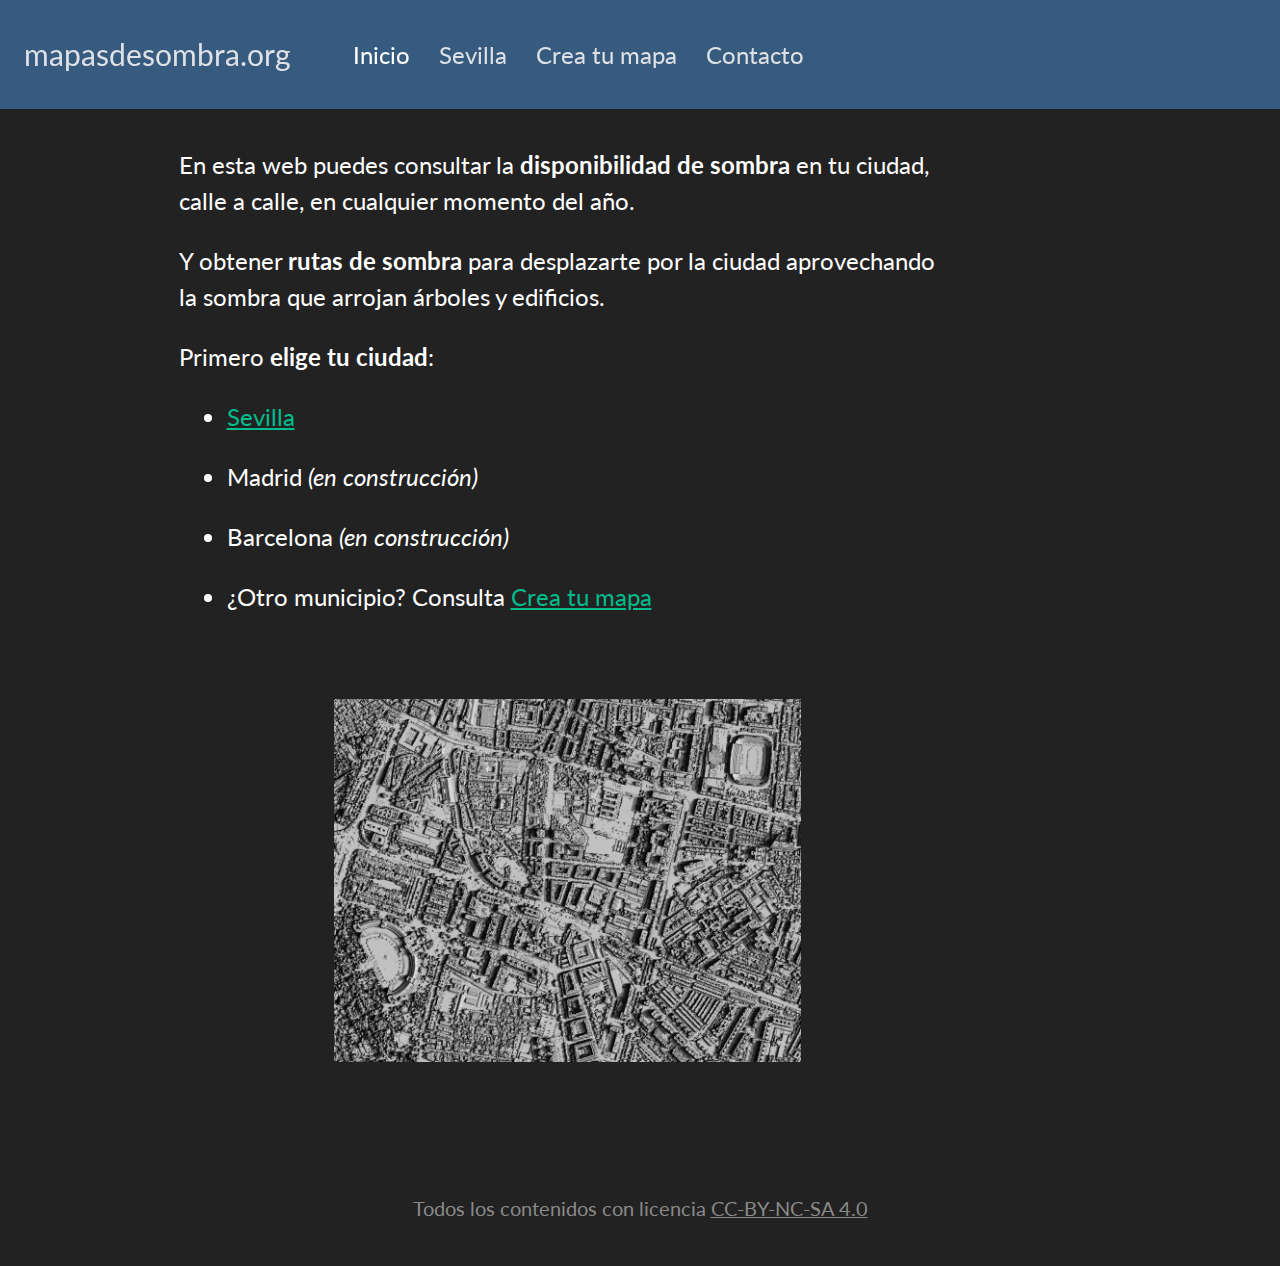
==== docs/index.html @ d0a60e8b "add rendered site (docs folder)" ====
<!DOCTYPE html>
<html xmlns="http://www.w3.org/1999/xhtml" lang="en" xml:lang="en"><head>

<meta charset="utf-8">
<meta name="generator" content="quarto-1.1.189">

<meta name="viewport" content="width=device-width, initial-scale=1.0, user-scalable=yes">


<title>mapasdesombra.org</title>
<style>
code{white-space: pre-wrap;}
span.smallcaps{font-variant: small-caps;}
div.columns{display: flex; gap: min(4vw, 1.5em);}
div.column{flex: auto; overflow-x: auto;}
div.hanging-indent{margin-left: 1.5em; text-indent: -1.5em;}
ul.task-list{list-style: none;}
ul.task-list li input[type="checkbox"] {
  width: 0.8em;
  margin: 0 0.8em 0.2em -1.6em;
  vertical-align: middle;
}
</style>


<script src="site_libs/quarto-nav/quarto-nav.js"></script>
<script src="site_libs/quarto-nav/headroom.min.js"></script>
<script src="site_libs/clipboard/clipboard.min.js"></script>
<script src="site_libs/quarto-html/quarto.js"></script>
<script src="site_libs/quarto-html/popper.min.js"></script>
<script src="site_libs/quarto-html/tippy.umd.min.js"></script>
<script src="site_libs/quarto-html/anchor.min.js"></script>
<link href="site_libs/quarto-html/tippy.css" rel="stylesheet">
<link href="site_libs/quarto-html/quarto-syntax-highlighting-dark.css" rel="stylesheet" id="quarto-text-highlighting-styles">
<script src="site_libs/bootstrap/bootstrap.min.js"></script>
<link href="site_libs/bootstrap/bootstrap-icons.css" rel="stylesheet">
<link href="site_libs/bootstrap/bootstrap.min.css" rel="stylesheet" id="quarto-bootstrap" data-mode="dark">
<script id="quarto-search-options" type="application/json">{
  "language": {
    "search-no-results-text": "No results",
    "search-matching-documents-text": "matching documents",
    "search-copy-link-title": "Copy link to search",
    "search-hide-matches-text": "Hide additional matches",
    "search-more-match-text": "more match in this document",
    "search-more-matches-text": "more matches in this document",
    "search-clear-button-title": "Clear",
    "search-detached-cancel-button-title": "Cancel",
    "search-submit-button-title": "Submit"
  }
}</script>


<link rel="stylesheet" href="styles.css">
</head>

<body class="nav-fixed">

<div id="quarto-search-results"></div>
  <header id="quarto-header" class="headroom fixed-top">
    <nav class="navbar navbar-expand-lg navbar-dark ">
      <div class="navbar-container container-fluid">
      <div class="navbar-brand-container">
    <a class="navbar-brand" href="./index.html">
    <span class="navbar-title">mapasdesombra.org</span>
    </a>
  </div>
          <button class="navbar-toggler" type="button" data-bs-toggle="collapse" data-bs-target="#navbarCollapse" aria-controls="navbarCollapse" aria-expanded="false" aria-label="Toggle navigation" onclick="if (window.quartoToggleHeadroom) { window.quartoToggleHeadroom(); }">
  <span class="navbar-toggler-icon"></span>
</button>
          <div class="collapse navbar-collapse" id="navbarCollapse">
            <ul class="navbar-nav navbar-nav-scroll me-auto">
  <li class="nav-item">
    <a class="nav-link active" href="./index.html" aria-current="page">Inicio</a>
  </li>  
  <li class="nav-item">
    <a class="nav-link" href="./Sevilla.html">Sevilla</a>
  </li>  
  <li class="nav-item">
    <a class="nav-link" href="./crea-tu-mapa.html">Crea tu mapa</a>
  </li>  
  <li class="nav-item">
    <a class="nav-link" href="./contacto.html">Contacto</a>
  </li>  
</ul>
          </div> <!-- /navcollapse -->
      </div> <!-- /container-fluid -->
    </nav>
</header>
<!-- content -->
<div id="quarto-content" class="quarto-container page-columns page-rows-contents page-layout-article page-navbar">
<!-- sidebar -->
<!-- margin-sidebar -->
    <div id="quarto-margin-sidebar" class="sidebar margin-sidebar">
        
    </div>
<!-- main -->
<main class="content" id="quarto-document-content">



<p>En esta web puedes consultar la <strong>disponibilidad de sombra</strong> en tu ciudad, calle a calle, en cualquier momento del año.</p>
<p>Y obtener <strong>rutas de sombra</strong> para desplazarte por la ciudad aprovechando la sombra que arrojan árboles y edificios.</p>
<p>Primero <strong>elige tu ciudad</strong>:</p>
<ul>
<li><p><a href="./Sevilla.html">Sevilla</a></p></li>
<li><p>Madrid <em>(en construcción)</em></p></li>
<li><p>Barcelona <em>(en construcción)</em></p></li>
<li><p>¿Otro municipio? Consulta <a href="./crea-tu-mapa.html">Crea tu mapa</a></p></li>
</ul>
<p><br></p>
<div class="quarto-figure quarto-figure-center">
<figure class="figure">
<p><img src="img/sombras.png" class="img-fluid figure-img" style="width:60.0%"></p>
</figure>
</div>



</main> <!-- /main -->
<script id="quarto-html-after-body" type="application/javascript">
window.document.addEventListener("DOMContentLoaded", function (event) {
  const toggleBodyColorMode = (bsSheetEl) => {
    const mode = bsSheetEl.getAttribute("data-mode");
    const bodyEl = window.document.querySelector("body");
    if (mode === "dark") {
      bodyEl.classList.add("quarto-dark");
      bodyEl.classList.remove("quarto-light");
    } else {
      bodyEl.classList.add("quarto-light");
      bodyEl.classList.remove("quarto-dark");
    }
  }
  const toggleBodyColorPrimary = () => {
    const bsSheetEl = window.document.querySelector("link#quarto-bootstrap");
    if (bsSheetEl) {
      toggleBodyColorMode(bsSheetEl);
    }
  }
  toggleBodyColorPrimary();  
  const icon = "";
  const anchorJS = new window.AnchorJS();
  anchorJS.options = {
    placement: 'right',
    icon: icon
  };
  anchorJS.add('.anchored');
  const clipboard = new window.ClipboardJS('.code-copy-button', {
    target: function(trigger) {
      return trigger.previousElementSibling;
    }
  });
  clipboard.on('success', function(e) {
    // button target
    const button = e.trigger;
    // don't keep focus
    button.blur();
    // flash "checked"
    button.classList.add('code-copy-button-checked');
    var currentTitle = button.getAttribute("title");
    button.setAttribute("title", "Copied!");
    setTimeout(function() {
      button.setAttribute("title", currentTitle);
      button.classList.remove('code-copy-button-checked');
    }, 1000);
    // clear code selection
    e.clearSelection();
  });
  function tippyHover(el, contentFn) {
    const config = {
      allowHTML: true,
      content: contentFn,
      maxWidth: 500,
      delay: 100,
      arrow: false,
      appendTo: function(el) {
          return el.parentElement;
      },
      interactive: true,
      interactiveBorder: 10,
      theme: 'quarto',
      placement: 'bottom-start'
    };
    window.tippy(el, config); 
  }
  const noterefs = window.document.querySelectorAll('a[role="doc-noteref"]');
  for (var i=0; i<noterefs.length; i++) {
    const ref = noterefs[i];
    tippyHover(ref, function() {
      // use id or data attribute instead here
      let href = ref.getAttribute('data-footnote-href') || ref.getAttribute('href');
      try { href = new URL(href).hash; } catch {}
      const id = href.replace(/^#\/?/, "");
      const note = window.document.getElementById(id);
      return note.innerHTML;
    });
  }
  var bibliorefs = window.document.querySelectorAll('a[role="doc-biblioref"]');
  for (var i=0; i<bibliorefs.length; i++) {
    const ref = bibliorefs[i];
    const cites = ref.parentNode.getAttribute('data-cites').split(' ');
    tippyHover(ref, function() {
      var popup = window.document.createElement('div');
      cites.forEach(function(cite) {
        var citeDiv = window.document.createElement('div');
        citeDiv.classList.add('hanging-indent');
        citeDiv.classList.add('csl-entry');
        var biblioDiv = window.document.getElementById('ref-' + cite);
        if (biblioDiv) {
          citeDiv.innerHTML = biblioDiv.innerHTML;
        }
        popup.appendChild(citeDiv);
      });
      return popup.innerHTML;
    });
  }
});
</script>
</div> <!-- /content -->
<footer class="footer">
  <div class="nav-footer">
      <div class="nav-footer-center">Todos los contenidos con licencia <a href="https://creativecommons.org/licenses/by-nc-sa/4.0/deed.es">CC-BY-NC-SA 4.0</a></div>
  </div>
</footer>



</body></html>
---- docs/site_libs/quarto-html/tippy.css ----
.tippy-box[data-animation=fade][data-state=hidden]{opacity:0}[data-tippy-root]{max-width:calc(100vw - 10px)}.tippy-box{position:relative;background-color:#333;color:#fff;border-radius:4px;font-size:14px;line-height:1.4;white-space:normal;outline:0;transition-property:transform,visibility,opacity}.tippy-box[data-placement^=top]>.tippy-arrow{bottom:0}.tippy-box[data-placement^=top]>.tippy-arrow:before{bottom:-7px;left:0;border-width:8px 8px 0;border-top-color:initial;transform-origin:center top}.tippy-box[data-placement^=bottom]>.tippy-arrow{top:0}.tippy-box[data-placement^=bottom]>.tippy-arrow:before{top:-7px;left:0;border-width:0 8px 8px;border-bottom-color:initial;transform-origin:center bottom}.tippy-box[data-placement^=left]>.tippy-arrow{right:0}.tippy-box[data-placement^=left]>.tippy-arrow:before{border-width:8px 0 8px 8px;border-left-color:initial;right:-7px;transform-origin:center left}.tippy-box[data-placement^=right]>.tippy-arrow{left:0}.tippy-box[data-placement^=right]>.tippy-arrow:before{left:-7px;border-width:8px 8px 8px 0;border-right-color:initial;transform-origin:center right}.tippy-box[data-inertia][data-state=visible]{transition-timing-function:cubic-bezier(.54,1.5,.38,1.11)}.tippy-arrow{width:16px;height:16px;color:#333}.tippy-arrow:before{content:"";position:absolute;border-color:transparent;border-style:solid}.tippy-content{position:relative;padding:5px 9px;z-index:1}
---- docs/site_libs/quarto-html/quarto-syntax-highlighting-dark.css ----
/* quarto syntax highlight colors */
:root {
  --quarto-hl-al-color: #f07178;
  --quarto-hl-an-color: #d4d0ab;
  --quarto-hl-at-color: #00e0e0;
  --quarto-hl-bn-color: #d4d0ab;
  --quarto-hl-bu-color: #abe338;
  --quarto-hl-ch-color: #abe338;
  --quarto-hl-co-color: #f8f8f2;
  --quarto-hl-cv-color: #ffd700;
  --quarto-hl-cn-color: #ffd700;
  --quarto-hl-cf-color: #ffa07a;
  --quarto-hl-dt-color: #ffa07a;
  --quarto-hl-dv-color: #d4d0ab;
  --quarto-hl-do-color: #f8f8f2;
  --quarto-hl-er-color: #f07178;
  --quarto-hl-ex-color: #00e0e0;
  --quarto-hl-fl-color: #d4d0ab;
  --quarto-hl-fu-color: #ffa07a;
  --quarto-hl-im-color: #abe338;
  --quarto-hl-in-color: #d4d0ab;
  --quarto-hl-kw-color: #ffa07a;
  --quarto-hl-op-color: #ffa07a;
  --quarto-hl-ot-color: #00e0e0;
  --quarto-hl-pp-color: #dcc6e0;
  --quarto-hl-re-color: #00e0e0;
  --quarto-hl-sc-color: #abe338;
  --quarto-hl-ss-color: #abe338;
  --quarto-hl-st-color: #abe338;
  --quarto-hl-va-color: #00e0e0;
  --quarto-hl-vs-color: #abe338;
  --quarto-hl-wa-color: #dcc6e0;
}

/* other quarto variables */
:root {
  --quarto-font-monospace: SFMono-Regular, Menlo, Monaco, Consolas, "Liberation Mono", "Courier New", monospace;
}

code span.al {
  font-weight: bold;
  color: #f07178;
}

code span.an {
  color: #d4d0ab;
}

code span.at {
  color: #00e0e0;
}

code span.bn {
  color: #d4d0ab;
}

code span.bu {
  color: #abe338;
}

code span.ch {
  color: #abe338;
}

code span.co {
  font-style: italic;
  color: #f8f8f2;
}

code span.cv {
  color: #ffd700;
}

code span.cn {
  color: #ffd700;
}

code span.cf {
  font-weight: bold;
  color: #ffa07a;
}

code span.dt {
  color: #ffa07a;
}

code span.dv {
  color: #d4d0ab;
}

code span.do {
  color: #f8f8f2;
}

code span.er {
  color: #f07178;
  text-decoration: underline;
}

code span.ex {
  font-weight: bold;
  color: #00e0e0;
}

code span.fl {
  color: #d4d0ab;
}

code span.fu {
  color: #ffa07a;
}

code span.im {
  color: #abe338;
}

code span.in {
  color: #d4d0ab;
}

code span.kw {
  font-weight: bold;
  color: #ffa07a;
}

pre > code.sourceCode > span {
  color: #f8f8f2;
}

code span {
  color: #f8f8f2;
}

code.sourceCode > span {
  color: #f8f8f2;
}

div.sourceCode,
div.sourceCode pre.sourceCode {
  color: #f8f8f2;
}

code span.op {
  color: #ffa07a;
}

code span.ot {
  color: #00e0e0;
}

code span.pp {
  color: #dcc6e0;
}

code span.re {
  color: #00e0e0;
}

code span.sc {
  color: #abe338;
}

code span.ss {
  color: #abe338;
}

code span.st {
  color: #abe338;
}

code span.va {
  color: #00e0e0;
}

code span.vs {
  color: #abe338;
}

code span.wa {
  color: #dcc6e0;
}

.prevent-inlining {
  content: "</";
}

/*# sourceMappingURL=935a306eefa94366c21e1a970dddb765.css.map */
---- docs/styles.css ----
/* css styles */
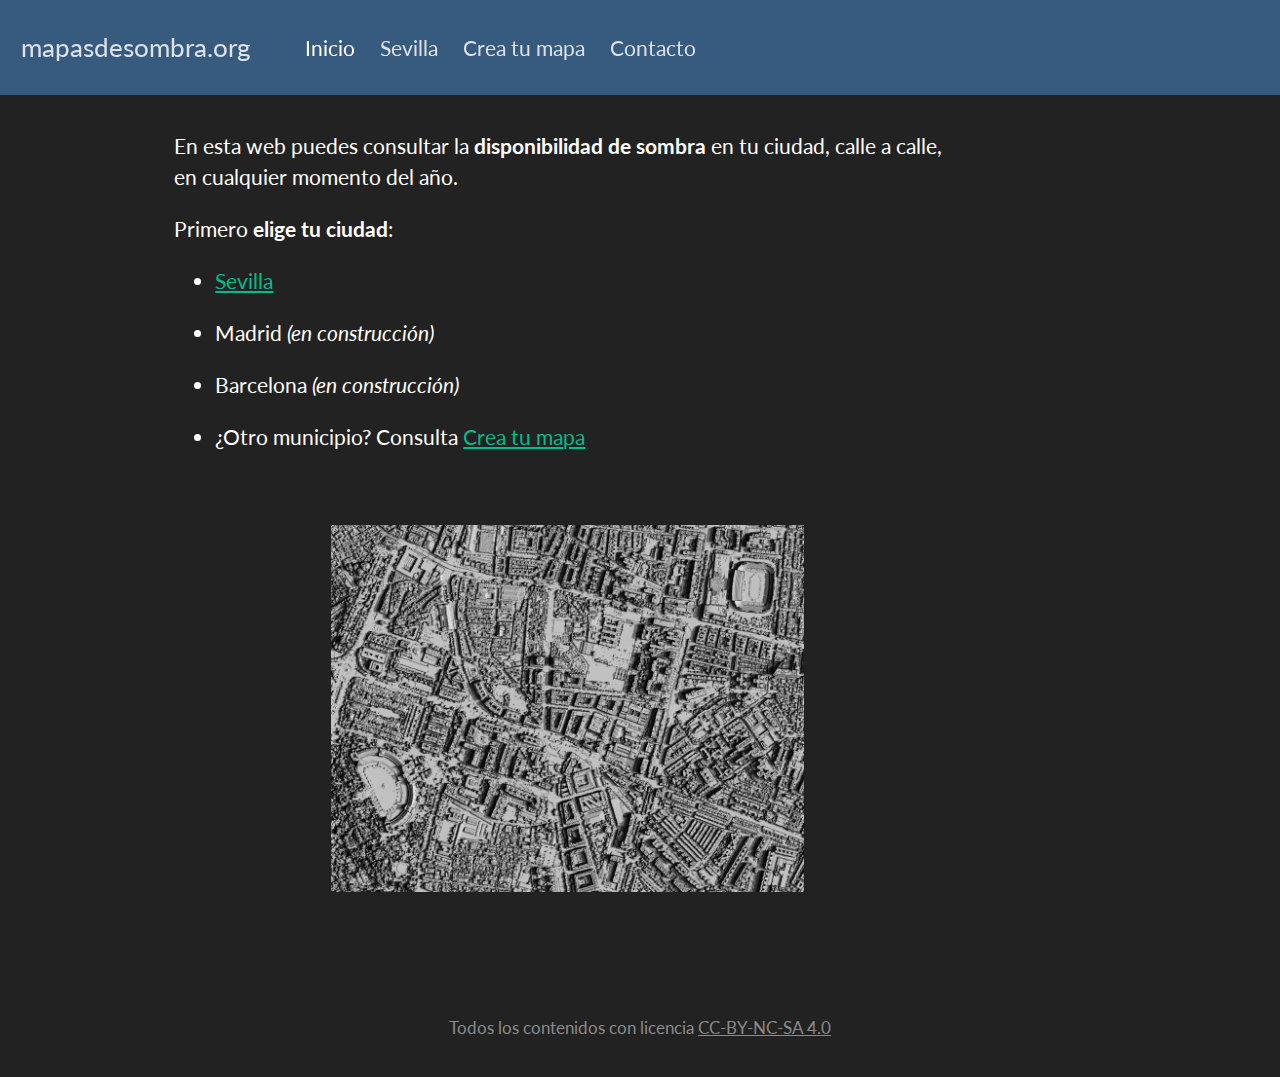
==== commit bc4e9379: "aporta version" ====
--- a/docs/index.html
+++ b/docs/index.html
@@ -73,7 +73,7 @@
     <a class="nav-link active" href="./index.html" aria-current="page">Inicio</a>
   </li>  
   <li class="nav-item">
-    <a class="nav-link" href="./Sevilla.html">Sevilla</a>
+    <a class="nav-link" href="./shinymapa.html">Sevilla</a>
   </li>  
   <li class="nav-item">
     <a class="nav-link" href="./crea-tu-mapa.html">Crea tu mapa</a>
@@ -99,10 +99,10 @@
 
 
 <p>En esta web puedes consultar la <strong>disponibilidad de sombra</strong> en tu ciudad, calle a calle, en cualquier momento del año.</p>
-<p>Y obtener <strong>rutas de sombra</strong> para desplazarte por la ciudad aprovechando la sombra que arrojan árboles y edificios.</p>
+<!-- Y obtener **rutas de sombra** para desplazarte por la ciudad aprovechando la sombra que arrojan árboles y edificios. -->
 <p>Primero <strong>elige tu ciudad</strong>:</p>
 <ul>
-<li><p><a href="./Sevilla.html">Sevilla</a></p></li>
+<li><p><a href="./shinymapa.html">Sevilla</a></p></li>
 <li><p>Madrid <em>(en construcción)</em></p></li>
 <li><p>Barcelona <em>(en construcción)</em></p></li>
 <li><p>¿Otro municipio? Consulta <a href="./crea-tu-mapa.html">Crea tu mapa</a></p></li>
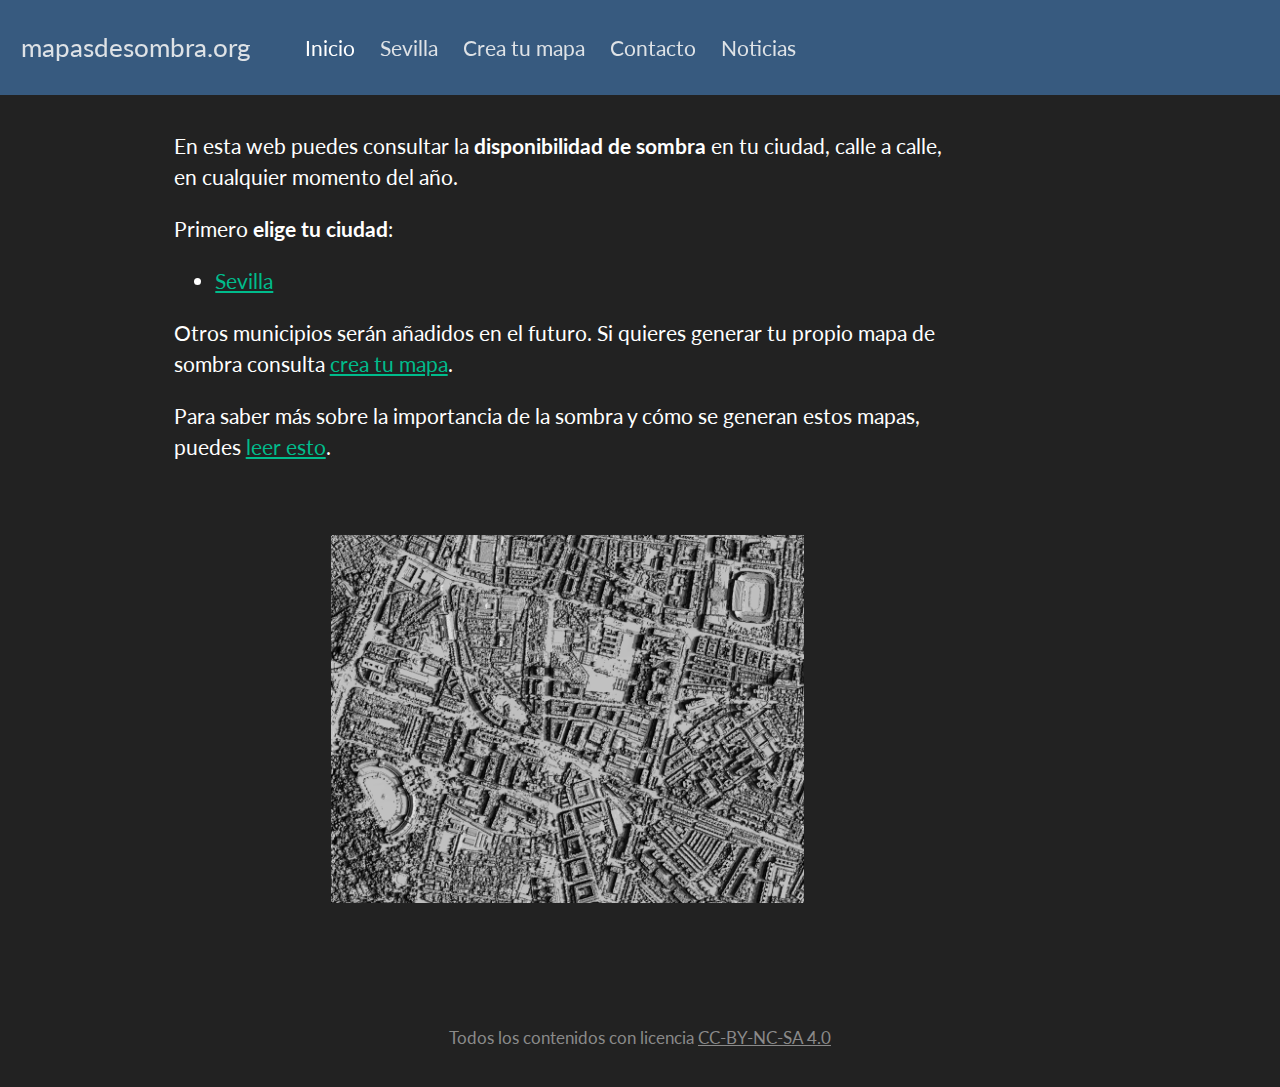
==== commit 415d3216: "update website" ====
--- a/docs/index.html
+++ b/docs/index.html
@@ -2,7 +2,7 @@
 <html xmlns="http://www.w3.org/1999/xhtml" lang="en" xml:lang="en"><head>
 
 <meta charset="utf-8">
-<meta name="generator" content="quarto-1.1.189">
+<meta name="generator" content="quarto-1.3.450">
 
 <meta name="viewport" content="width=device-width, initial-scale=1.0, user-scalable=yes">
 
@@ -17,7 +17,7 @@
 ul.task-list{list-style: none;}
 ul.task-list li input[type="checkbox"] {
   width: 0.8em;
-  margin: 0 0.8em 0.2em -1.6em;
+  margin: 0 0.8em 0.2em -1em; /* quarto-specific, see https://github.com/quarto-dev/quarto-cli/issues/4556 */ 
   vertical-align: middle;
 }
 </style>
@@ -45,7 +45,8 @@
     "search-more-matches-text": "more matches in this document",
     "search-clear-button-title": "Clear",
     "search-detached-cancel-button-title": "Cancel",
-    "search-submit-button-title": "Submit"
+    "search-submit-button-title": "Submit",
+    "search-label": "Search"
   }
 }</script>
 
@@ -70,18 +71,28 @@
           <div class="collapse navbar-collapse" id="navbarCollapse">
             <ul class="navbar-nav navbar-nav-scroll me-auto">
   <li class="nav-item">
-    <a class="nav-link active" href="./index.html" aria-current="page">Inicio</a>
-  </li>  
-  <li class="nav-item">
-    <a class="nav-link" href="./shinymapa.html">Sevilla</a>
-  </li>  
-  <li class="nav-item">
-    <a class="nav-link" href="./crea-tu-mapa.html">Crea tu mapa</a>
-  </li>  
-  <li class="nav-item">
-    <a class="nav-link" href="./contacto.html">Contacto</a>
+    <a class="nav-link active" href="./index.html" rel="" target="" aria-current="page">
+ <span class="menu-text">Inicio</span></a>
+  </li>  
+  <li class="nav-item">
+    <a class="nav-link" href="./shinymapa.html" rel="" target="">
+ <span class="menu-text">Sevilla</span></a>
+  </li>  
+  <li class="nav-item">
+    <a class="nav-link" href="./crea-tu-mapa.html" rel="" target="">
+ <span class="menu-text">Crea tu mapa</span></a>
+  </li>  
+  <li class="nav-item">
+    <a class="nav-link" href="./contacto.html" rel="" target="">
+ <span class="menu-text">Contacto</span></a>
+  </li>  
+  <li class="nav-item">
+    <a class="nav-link" href="./noticias.html" rel="" target="">
+ <span class="menu-text">Noticias</span></a>
   </li>  
 </ul>
+            <div class="quarto-navbar-tools ms-auto">
+</div>
           </div> <!-- /navcollapse -->
       </div> <!-- /container-fluid -->
     </nav>
@@ -102,11 +113,10 @@
 <!-- Y obtener **rutas de sombra** para desplazarte por la ciudad aprovechando la sombra que arrojan árboles y edificios. -->
 <p>Primero <strong>elige tu ciudad</strong>:</p>
 <ul>
-<li><p><a href="./shinymapa.html">Sevilla</a></p></li>
-<li><p>Madrid <em>(en construcción)</em></p></li>
-<li><p>Barcelona <em>(en construcción)</em></p></li>
-<li><p>¿Otro municipio? Consulta <a href="./crea-tu-mapa.html">Crea tu mapa</a></p></li>
+<li><a href="./shinymapa.html">Sevilla</a></li>
 </ul>
+<p>Otros municipios serán añadidos en el futuro. Si quieres generar tu propio mapa de sombra consulta <a href="./crea-tu-mapa.html">crea tu mapa</a>.</p>
+<p>Para saber más sobre la importancia de la sombra y cómo se generan estos mapas, puedes <a href="https://frodriguezsanchez.net/post/mapas-de-sombra/">leer esto</a>.</p>
 <p><br></p>
 <div class="quarto-figure quarto-figure-center">
 <figure class="figure">
@@ -144,9 +154,23 @@
     icon: icon
   };
   anchorJS.add('.anchored');
+  const isCodeAnnotation = (el) => {
+    for (const clz of el.classList) {
+      if (clz.startsWith('code-annotation-')) {                     
+        return true;
+      }
+    }
+    return false;
+  }
   const clipboard = new window.ClipboardJS('.code-copy-button', {
-    target: function(trigger) {
-      return trigger.previousElementSibling;
+    text: function(trigger) {
+      const codeEl = trigger.previousElementSibling.cloneNode(true);
+      for (const childEl of codeEl.children) {
+        if (isCodeAnnotation(childEl)) {
+          childEl.remove();
+        }
+      }
+      return codeEl.innerText;
     }
   });
   clipboard.on('success', function(e) {
@@ -158,7 +182,24 @@
     button.classList.add('code-copy-button-checked');
     var currentTitle = button.getAttribute("title");
     button.setAttribute("title", "Copied!");
+    let tooltip;
+    if (window.bootstrap) {
+      button.setAttribute("data-bs-toggle", "tooltip");
+      button.setAttribute("data-bs-placement", "left");
+      button.setAttribute("data-bs-title", "Copied!");
+      tooltip = new bootstrap.Tooltip(button, 
+        { trigger: "manual", 
+          customClass: "code-copy-button-tooltip",
+          offset: [0, -8]});
+      tooltip.show();    
+    }
     setTimeout(function() {
+      if (tooltip) {
+        tooltip.hide();
+        button.removeAttribute("data-bs-title");
+        button.removeAttribute("data-bs-toggle");
+        button.removeAttribute("data-bs-placement");
+      }
       button.setAttribute("title", currentTitle);
       button.classList.remove('code-copy-button-checked');
     }, 1000);
@@ -194,31 +235,141 @@
       return note.innerHTML;
     });
   }
+      let selectedAnnoteEl;
+      const selectorForAnnotation = ( cell, annotation) => {
+        let cellAttr = 'data-code-cell="' + cell + '"';
+        let lineAttr = 'data-code-annotation="' +  annotation + '"';
+        const selector = 'span[' + cellAttr + '][' + lineAttr + ']';
+        return selector;
+      }
+      const selectCodeLines = (annoteEl) => {
+        const doc = window.document;
+        const targetCell = annoteEl.getAttribute("data-target-cell");
+        const targetAnnotation = annoteEl.getAttribute("data-target-annotation");
+        const annoteSpan = window.document.querySelector(selectorForAnnotation(targetCell, targetAnnotation));
+        const lines = annoteSpan.getAttribute("data-code-lines").split(",");
+        const lineIds = lines.map((line) => {
+          return targetCell + "-" + line;
+        })
+        let top = null;
+        let height = null;
+        let parent = null;
+        if (lineIds.length > 0) {
+            //compute the position of the single el (top and bottom and make a div)
+            const el = window.document.getElementById(lineIds[0]);
+            top = el.offsetTop;
+            height = el.offsetHeight;
+            parent = el.parentElement.parentElement;
+          if (lineIds.length > 1) {
+            const lastEl = window.document.getElementById(lineIds[lineIds.length - 1]);
+            const bottom = lastEl.offsetTop + lastEl.offsetHeight;
+            height = bottom - top;
+          }
+          if (top !== null && height !== null && parent !== null) {
+            // cook up a div (if necessary) and position it 
+            let div = window.document.getElementById("code-annotation-line-highlight");
+            if (div === null) {
+              div = window.document.createElement("div");
+              div.setAttribute("id", "code-annotation-line-highlight");
+              div.style.position = 'absolute';
+              parent.appendChild(div);
+            }
+            div.style.top = top - 2 + "px";
+            div.style.height = height + 4 + "px";
+            let gutterDiv = window.document.getElementById("code-annotation-line-highlight-gutter");
+            if (gutterDiv === null) {
+              gutterDiv = window.document.createElement("div");
+              gutterDiv.setAttribute("id", "code-annotation-line-highlight-gutter");
+              gutterDiv.style.position = 'absolute';
+              const codeCell = window.document.getElementById(targetCell);
+              const gutter = codeCell.querySelector('.code-annotation-gutter');
+              gutter.appendChild(gutterDiv);
+            }
+            gutterDiv.style.top = top - 2 + "px";
+            gutterDiv.style.height = height + 4 + "px";
+          }
+          selectedAnnoteEl = annoteEl;
+        }
+      };
+      const unselectCodeLines = () => {
+        const elementsIds = ["code-annotation-line-highlight", "code-annotation-line-highlight-gutter"];
+        elementsIds.forEach((elId) => {
+          const div = window.document.getElementById(elId);
+          if (div) {
+            div.remove();
+          }
+        });
+        selectedAnnoteEl = undefined;
+      };
+      // Attach click handler to the DT
+      const annoteDls = window.document.querySelectorAll('dt[data-target-cell]');
+      for (const annoteDlNode of annoteDls) {
+        annoteDlNode.addEventListener('click', (event) => {
+          const clickedEl = event.target;
+          if (clickedEl !== selectedAnnoteEl) {
+            unselectCodeLines();
+            const activeEl = window.document.querySelector('dt[data-target-cell].code-annotation-active');
+            if (activeEl) {
+              activeEl.classList.remove('code-annotation-active');
+            }
+            selectCodeLines(clickedEl);
+            clickedEl.classList.add('code-annotation-active');
+          } else {
+            // Unselect the line
+            unselectCodeLines();
+            clickedEl.classList.remove('code-annotation-active');
+          }
+        });
+      }
+  const findCites = (el) => {
+    const parentEl = el.parentElement;
+    if (parentEl) {
+      const cites = parentEl.dataset.cites;
+      if (cites) {
+        return {
+          el,
+          cites: cites.split(' ')
+        };
+      } else {
+        return findCites(el.parentElement)
+      }
+    } else {
+      return undefined;
+    }
+  };
   var bibliorefs = window.document.querySelectorAll('a[role="doc-biblioref"]');
   for (var i=0; i<bibliorefs.length; i++) {
     const ref = bibliorefs[i];
-    const cites = ref.parentNode.getAttribute('data-cites').split(' ');
-    tippyHover(ref, function() {
-      var popup = window.document.createElement('div');
-      cites.forEach(function(cite) {
-        var citeDiv = window.document.createElement('div');
-        citeDiv.classList.add('hanging-indent');
-        citeDiv.classList.add('csl-entry');
-        var biblioDiv = window.document.getElementById('ref-' + cite);
-        if (biblioDiv) {
-          citeDiv.innerHTML = biblioDiv.innerHTML;
-        }
-        popup.appendChild(citeDiv);
+    const citeInfo = findCites(ref);
+    if (citeInfo) {
+      tippyHover(citeInfo.el, function() {
+        var popup = window.document.createElement('div');
+        citeInfo.cites.forEach(function(cite) {
+          var citeDiv = window.document.createElement('div');
+          citeDiv.classList.add('hanging-indent');
+          citeDiv.classList.add('csl-entry');
+          var biblioDiv = window.document.getElementById('ref-' + cite);
+          if (biblioDiv) {
+            citeDiv.innerHTML = biblioDiv.innerHTML;
+          }
+          popup.appendChild(citeDiv);
+        });
+        return popup.innerHTML;
       });
-      return popup.innerHTML;
-    });
+    }
   }
 });
 </script>
 </div> <!-- /content -->
 <footer class="footer">
   <div class="nav-footer">
-      <div class="nav-footer-center">Todos los contenidos con licencia <a href="https://creativecommons.org/licenses/by-nc-sa/4.0/deed.es">CC-BY-NC-SA 4.0</a></div>
+    <div class="nav-footer-left">
+      &nbsp;
+    </div>   
+    <div class="nav-footer-center">Todos los contenidos con licencia <a href="https://creativecommons.org/licenses/by-nc-sa/4.0/deed.es">CC-BY-NC-SA 4.0</a></div>
+    <div class="nav-footer-right">
+      &nbsp;
+    </div>
   </div>
 </footer>
 
--- a/docs/site_libs/quarto-html/quarto-syntax-highlighting-dark.css
+++ b/docs/site_libs/quarto-html/quarto-syntax-highlighting-dark.css
@@ -38,6 +38,7 @@
 }
 
 code span.al {
+  background-color: #2a0f15;
   font-weight: bold;
   color: #f07178;
 }
@@ -153,6 +154,7 @@
 }
 
 code span.re {
+  background-color: #f8f8f2;
   color: #00e0e0;
 }
 
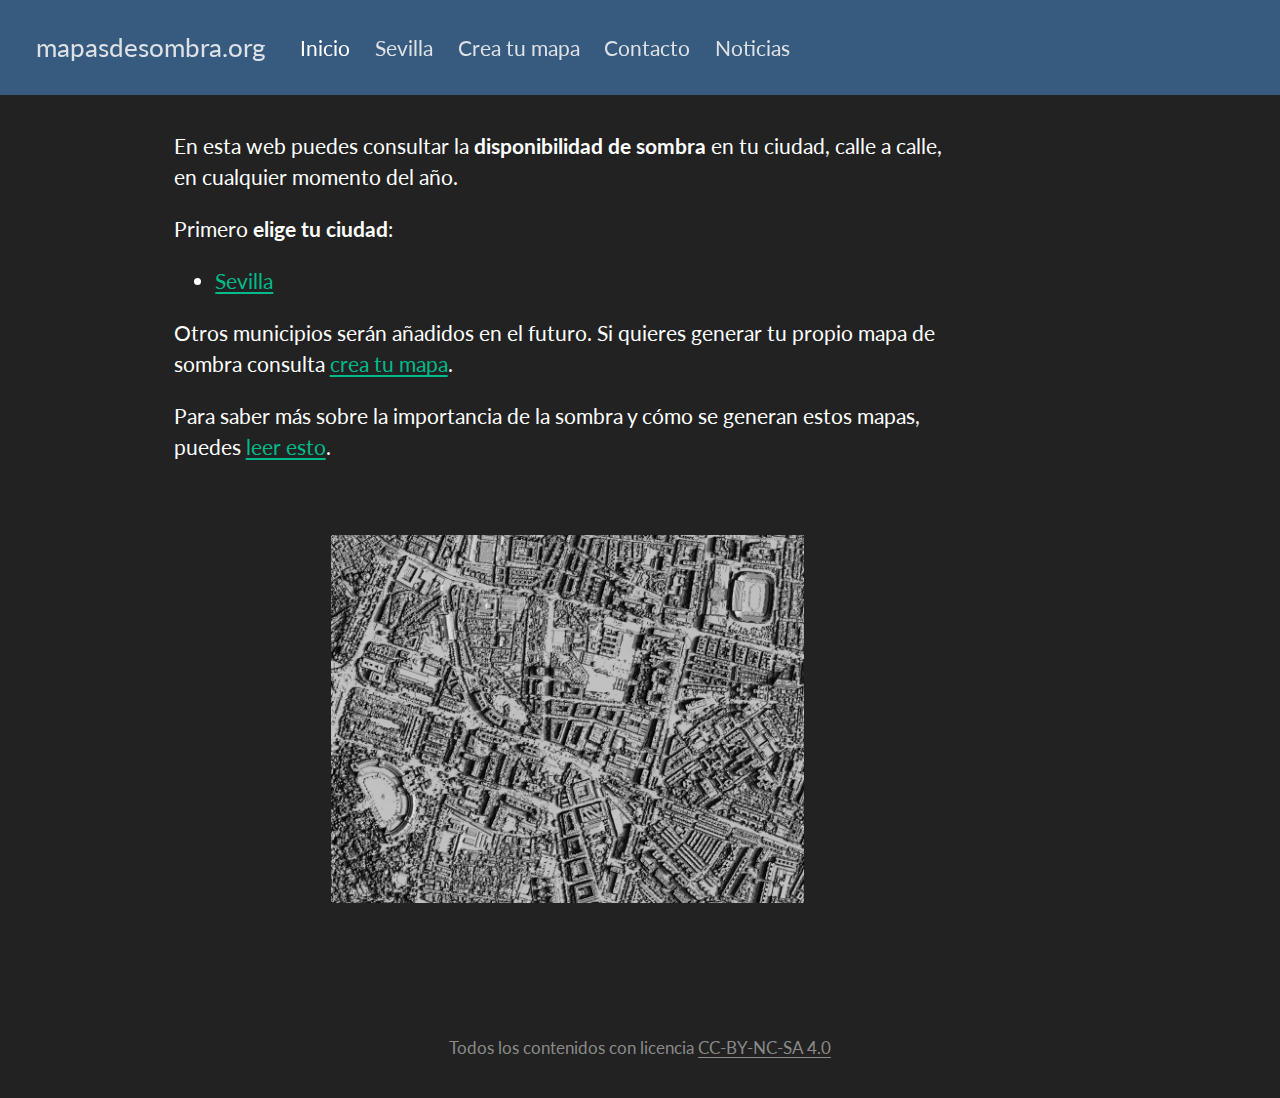
==== commit 49569b01: "update" ====
--- a/docs/index.html
+++ b/docs/index.html
@@ -2,7 +2,7 @@
 <html xmlns="http://www.w3.org/1999/xhtml" lang="en" xml:lang="en"><head>
 
 <meta charset="utf-8">
-<meta name="generator" content="quarto-1.3.450">
+<meta name="generator" content="quarto-1.4.553">
 
 <meta name="viewport" content="width=device-width, initial-scale=1.0, user-scalable=yes">
 
@@ -44,6 +44,7 @@
     "search-more-match-text": "more match in this document",
     "search-more-matches-text": "more matches in this document",
     "search-clear-button-title": "Clear",
+    "search-text-placeholder": "",
     "search-detached-cancel-button-title": "Cancel",
     "search-submit-button-title": "Submit",
     "search-label": "Search"
@@ -58,9 +59,9 @@
 
 <div id="quarto-search-results"></div>
   <header id="quarto-header" class="headroom fixed-top">
-    <nav class="navbar navbar-expand-lg navbar-dark ">
+    <nav class="navbar navbar-expand-lg " data-bs-theme="dark">
       <div class="navbar-container container-fluid">
-      <div class="navbar-brand-container">
+      <div class="navbar-brand-container mx-auto">
     <a class="navbar-brand" href="./index.html">
     <span class="navbar-title">mapasdesombra.org</span>
     </a>
@@ -71,29 +72,29 @@
           <div class="collapse navbar-collapse" id="navbarCollapse">
             <ul class="navbar-nav navbar-nav-scroll me-auto">
   <li class="nav-item">
-    <a class="nav-link active" href="./index.html" rel="" target="" aria-current="page">
- <span class="menu-text">Inicio</span></a>
+    <a class="nav-link active" href="./index.html" aria-current="page"> 
+<span class="menu-text">Inicio</span></a>
   </li>  
   <li class="nav-item">
-    <a class="nav-link" href="./shinymapa.html" rel="" target="">
- <span class="menu-text">Sevilla</span></a>
+    <a class="nav-link" href="./Sevilla.html"> 
+<span class="menu-text">Sevilla</span></a>
   </li>  
   <li class="nav-item">
-    <a class="nav-link" href="./crea-tu-mapa.html" rel="" target="">
- <span class="menu-text">Crea tu mapa</span></a>
+    <a class="nav-link" href="./crea-tu-mapa.html"> 
+<span class="menu-text">Crea tu mapa</span></a>
   </li>  
   <li class="nav-item">
-    <a class="nav-link" href="./contacto.html" rel="" target="">
- <span class="menu-text">Contacto</span></a>
+    <a class="nav-link" href="./contacto.html"> 
+<span class="menu-text">Contacto</span></a>
   </li>  
   <li class="nav-item">
-    <a class="nav-link" href="./noticias.html" rel="" target="">
- <span class="menu-text">Noticias</span></a>
+    <a class="nav-link" href="./noticias.html"> 
+<span class="menu-text">Noticias</span></a>
   </li>  
 </ul>
-            <div class="quarto-navbar-tools ms-auto">
+          </div> <!-- /navcollapse -->
+          <div class="quarto-navbar-tools">
 </div>
-          </div> <!-- /navcollapse -->
       </div> <!-- /container-fluid -->
     </nav>
 </header>
@@ -109,18 +110,19 @@
 
 
 
+
 <p>En esta web puedes consultar la <strong>disponibilidad de sombra</strong> en tu ciudad, calle a calle, en cualquier momento del año.</p>
 <!-- Y obtener **rutas de sombra** para desplazarte por la ciudad aprovechando la sombra que arrojan árboles y edificios. -->
 <p>Primero <strong>elige tu ciudad</strong>:</p>
 <ul>
-<li><a href="./shinymapa.html">Sevilla</a></li>
+<li><a href="./Sevilla.html">Sevilla</a></li>
 </ul>
 <p>Otros municipios serán añadidos en el futuro. Si quieres generar tu propio mapa de sombra consulta <a href="./crea-tu-mapa.html">crea tu mapa</a>.</p>
 <p>Para saber más sobre la importancia de la sombra y cómo se generan estos mapas, puedes <a href="https://frodriguezsanchez.net/post/mapas-de-sombra/">leer esto</a>.</p>
 <p><br></p>
 <div class="quarto-figure quarto-figure-center">
 <figure class="figure">
-<p><img src="img/sombras.png" class="img-fluid figure-img" style="width:60.0%"></p>
+<p><img src="img/sombras.png" class="img-fluid quarto-figure quarto-figure-center figure-img" style="width:60.0%"></p>
 </figure>
 </div>
 
@@ -206,10 +208,27 @@
     // clear code selection
     e.clearSelection();
   });
-  function tippyHover(el, contentFn) {
+    var localhostRegex = new RegExp(/^(?:http|https):\/\/localhost\:?[0-9]*\//);
+    var mailtoRegex = new RegExp(/^mailto:/);
+      var filterRegex = new RegExp('/' + window.location.host + '/');
+    var isInternal = (href) => {
+        return filterRegex.test(href) || localhostRegex.test(href) || mailtoRegex.test(href);
+    }
+    // Inspect non-navigation links and adorn them if external
+ 	var links = window.document.querySelectorAll('a[href]:not(.nav-link):not(.navbar-brand):not(.toc-action):not(.sidebar-link):not(.sidebar-item-toggle):not(.pagination-link):not(.no-external):not([aria-hidden]):not(.dropdown-item):not(.quarto-navigation-tool)');
+    for (var i=0; i<links.length; i++) {
+      const link = links[i];
+      if (!isInternal(link.href)) {
+        // undo the damage that might have been done by quarto-nav.js in the case of
+        // links that we want to consider external
+        if (link.dataset.originalHref !== undefined) {
+          link.href = link.dataset.originalHref;
+        }
+      }
+    }
+  function tippyHover(el, contentFn, onTriggerFn, onUntriggerFn) {
     const config = {
       allowHTML: true,
-      content: contentFn,
       maxWidth: 500,
       delay: 100,
       arrow: false,
@@ -219,8 +238,17 @@
       interactive: true,
       interactiveBorder: 10,
       theme: 'quarto',
-      placement: 'bottom-start'
+      placement: 'bottom-start',
     };
+    if (contentFn) {
+      config.content = contentFn;
+    }
+    if (onTriggerFn) {
+      config.onTrigger = onTriggerFn;
+    }
+    if (onUntriggerFn) {
+      config.onUntrigger = onUntriggerFn;
+    }
     window.tippy(el, config); 
   }
   const noterefs = window.document.querySelectorAll('a[role="doc-noteref"]');
@@ -232,7 +260,130 @@
       try { href = new URL(href).hash; } catch {}
       const id = href.replace(/^#\/?/, "");
       const note = window.document.getElementById(id);
-      return note.innerHTML;
+      if (note) {
+        return note.innerHTML;
+      } else {
+        return "";
+      }
+    });
+  }
+  const xrefs = window.document.querySelectorAll('a.quarto-xref');
+  const processXRef = (id, note) => {
+    // Strip column container classes
+    const stripColumnClz = (el) => {
+      el.classList.remove("page-full", "page-columns");
+      if (el.children) {
+        for (const child of el.children) {
+          stripColumnClz(child);
+        }
+      }
+    }
+    stripColumnClz(note)
+    if (id === null || id.startsWith('sec-')) {
+      // Special case sections, only their first couple elements
+      const container = document.createElement("div");
+      if (note.children && note.children.length > 2) {
+        container.appendChild(note.children[0].cloneNode(true));
+        for (let i = 1; i < note.children.length; i++) {
+          const child = note.children[i];
+          if (child.tagName === "P" && child.innerText === "") {
+            continue;
+          } else {
+            container.appendChild(child.cloneNode(true));
+            break;
+          }
+        }
+        if (window.Quarto?.typesetMath) {
+          window.Quarto.typesetMath(container);
+        }
+        return container.innerHTML
+      } else {
+        if (window.Quarto?.typesetMath) {
+          window.Quarto.typesetMath(note);
+        }
+        return note.innerHTML;
+      }
+    } else {
+      // Remove any anchor links if they are present
+      const anchorLink = note.querySelector('a.anchorjs-link');
+      if (anchorLink) {
+        anchorLink.remove();
+      }
+      if (window.Quarto?.typesetMath) {
+        window.Quarto.typesetMath(note);
+      }
+      // TODO in 1.5, we should make sure this works without a callout special case
+      if (note.classList.contains("callout")) {
+        return note.outerHTML;
+      } else {
+        return note.innerHTML;
+      }
+    }
+  }
+  for (var i=0; i<xrefs.length; i++) {
+    const xref = xrefs[i];
+    tippyHover(xref, undefined, function(instance) {
+      instance.disable();
+      let url = xref.getAttribute('href');
+      let hash = undefined; 
+      if (url.startsWith('#')) {
+        hash = url;
+      } else {
+        try { hash = new URL(url).hash; } catch {}
+      }
+      if (hash) {
+        const id = hash.replace(/^#\/?/, "");
+        const note = window.document.getElementById(id);
+        if (note !== null) {
+          try {
+            const html = processXRef(id, note.cloneNode(true));
+            instance.setContent(html);
+          } finally {
+            instance.enable();
+            instance.show();
+          }
+        } else {
+          // See if we can fetch this
+          fetch(url.split('#')[0])
+          .then(res => res.text())
+          .then(html => {
+            const parser = new DOMParser();
+            const htmlDoc = parser.parseFromString(html, "text/html");
+            const note = htmlDoc.getElementById(id);
+            if (note !== null) {
+              const html = processXRef(id, note);
+              instance.setContent(html);
+            } 
+          }).finally(() => {
+            instance.enable();
+            instance.show();
+          });
+        }
+      } else {
+        // See if we can fetch a full url (with no hash to target)
+        // This is a special case and we should probably do some content thinning / targeting
+        fetch(url)
+        .then(res => res.text())
+        .then(html => {
+          const parser = new DOMParser();
+          const htmlDoc = parser.parseFromString(html, "text/html");
+          const note = htmlDoc.querySelector('main.content');
+          if (note !== null) {
+            // This should only happen for chapter cross references
+            // (since there is no id in the URL)
+            // remove the first header
+            if (note.children.length > 0 && note.children[0].tagName === "HEADER") {
+              note.children[0].remove();
+            }
+            const html = processXRef(null, note);
+            instance.setContent(html);
+          } 
+        }).finally(() => {
+          instance.enable();
+          instance.show();
+        });
+      }
+    }, function(instance) {
     });
   }
       let selectedAnnoteEl;
@@ -276,6 +427,7 @@
             }
             div.style.top = top - 2 + "px";
             div.style.height = height + 4 + "px";
+            div.style.left = 0;
             let gutterDiv = window.document.getElementById("code-annotation-line-highlight-gutter");
             if (gutterDiv === null) {
               gutterDiv = window.document.createElement("div");
@@ -301,6 +453,32 @@
         });
         selectedAnnoteEl = undefined;
       };
+        // Handle positioning of the toggle
+    window.addEventListener(
+      "resize",
+      throttle(() => {
+        elRect = undefined;
+        if (selectedAnnoteEl) {
+          selectCodeLines(selectedAnnoteEl);
+        }
+      }, 10)
+    );
+    function throttle(fn, ms) {
+    let throttle = false;
+    let timer;
+      return (...args) => {
+        if(!throttle) { // first call gets through
+            fn.apply(this, args);
+            throttle = true;
+        } else { // all the others get throttled
+            if(timer) clearTimeout(timer); // cancel #2
+            timer = setTimeout(() => {
+              fn.apply(this, args);
+              timer = throttle = false;
+            }, ms);
+        }
+      };
+    }
       // Attach click handler to the DT
       const annoteDls = window.document.querySelectorAll('dt[data-target-cell]');
       for (const annoteDlNode of annoteDls) {
@@ -366,7 +544,9 @@
     <div class="nav-footer-left">
       &nbsp;
     </div>   
-    <div class="nav-footer-center">Todos los contenidos con licencia <a href="https://creativecommons.org/licenses/by-nc-sa/4.0/deed.es">CC-BY-NC-SA 4.0</a></div>
+    <div class="nav-footer-center">
+<p>Todos los contenidos con licencia <a href="https://creativecommons.org/licenses/by-nc-sa/4.0/deed.es">CC-BY-NC-SA 4.0</a></p>
+</div>
     <div class="nav-footer-right">
       &nbsp;
     </div>
@@ -375,4 +555,5 @@
 
 
 
+
 </body></html>